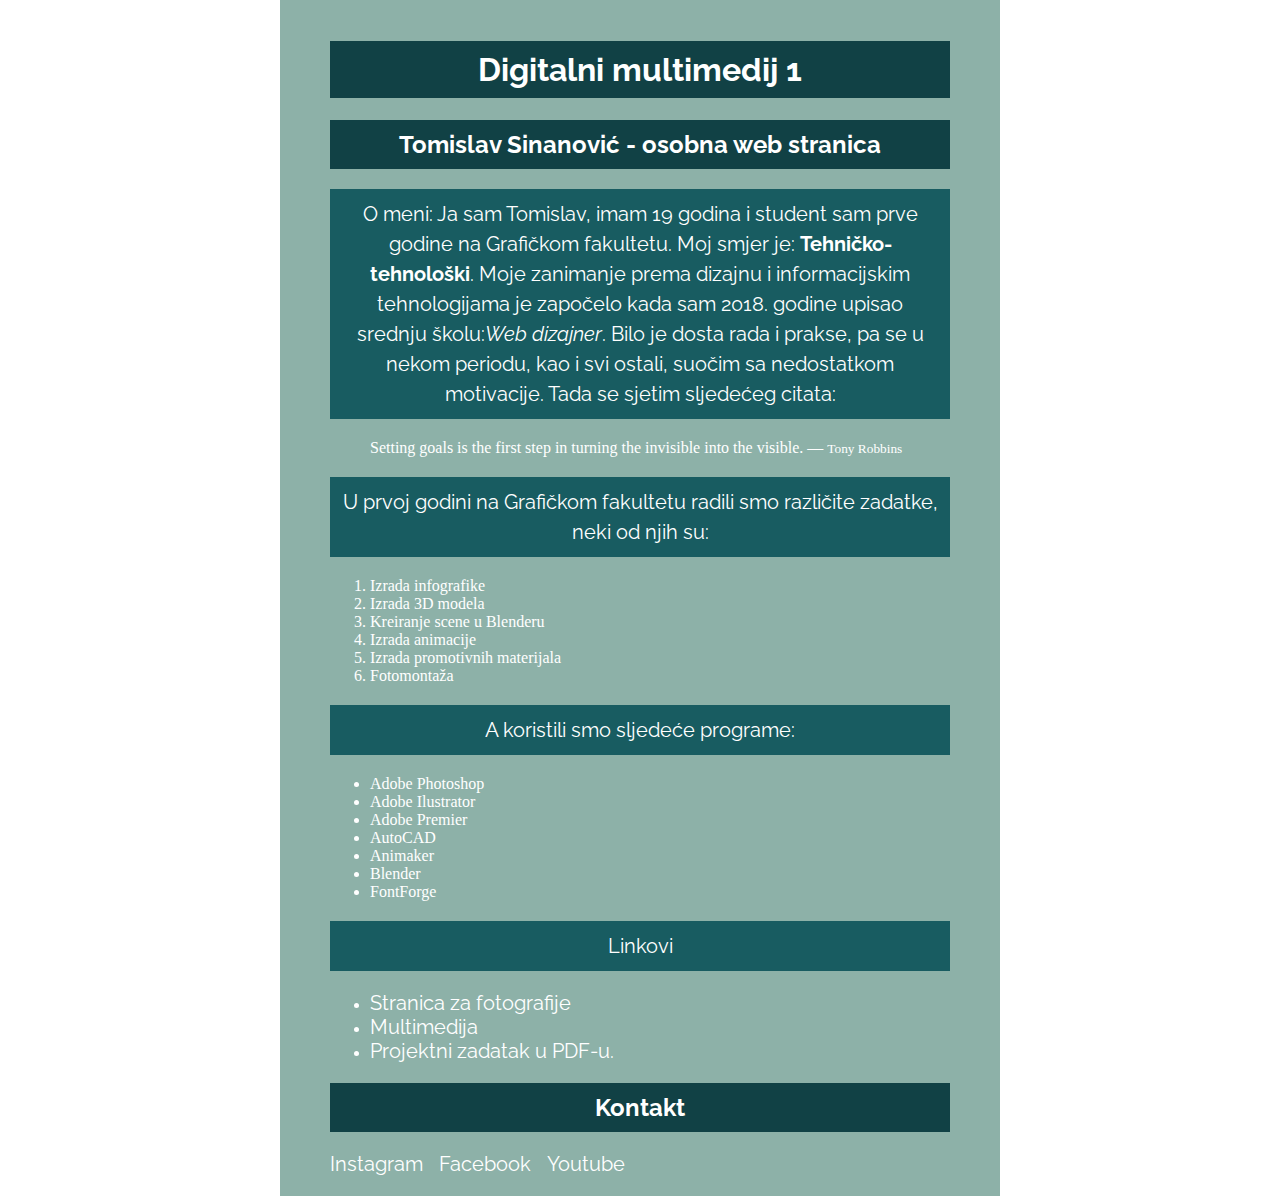
==== index.html @ b46afa0e "Add files via upload" ====
<!DOCTYPE html>
<html>
	<head>
	<meta charset="utf-8">
		<title>Tomislav Sinanović</title>
		<link rel="stylesheet" href="style.css">
		<link rel="preconnect" href="https://fonts.googleapis.com">
		<link rel="preconnect" href="https://fonts.gstatic.com" crossorigin>
		<link href="https://fonts.googleapis.com/css2?family=Raleway&display=swap" rel="stylesheet">
	</head>
	<body>
		<div class="main">
		<div class="sadrzaj">
		<h1>Digitalni multimedij 1</h1>
		<h2>Tomislav Sinanović - osobna web stranica</h2>
		<p>O meni: Ja sam Tomislav, imam 19 godina i student sam
		prve godine na Grafičkom fakultetu. Moj smjer je:
		<b>Tehničko-tehnološki</b>. Moje zanimanje
		prema dizajnu i informacijskim tehnologijama je
		započelo kada sam 2018. godine upisao srednju školu:<i>Web dizajner</i>.
		Bilo je dosta rada i prakse, pa se
		u nekom periodu, kao i svi ostali, suočim sa
		nedostatkom motivacije. Tada se sjetim sljedećeg citata:</p>
		<blockquote>Setting goals is the first step in turning the
		invisible into the visible. — <small>Tony Robbins</small></blockquote>
		<p>U prvoj godini na Grafičkom fakultetu radili 
		smo različite zadatke, neki od njih su:</p>
		<ol>
			<li>Izrada infografike</li>
			<li>Izrada 3D modela</li>
			<li>Kreiranje scene u Blenderu</li>
			<li>Izrada animacije</li>
			<li>Izrada promotivnih materijala</li>
			<li>Fotomontaža</li>
		</ol>
		<p>A koristili smo sljedeće programe:</p>
		<ul>
			<li>Adobe Photoshop</li>
			<li>Adobe Ilustrator</li>
			<li>Adobe Premier</li>
			<li>AutoCAD</li>
			<li>Animaker</li>
			<li>Blender</li>
			<li>FontForge</li>
		</ul>
		<p>Linkovi</p>
		<nav>
			<ul>
				<li><a href="https://www.pexels.com/" target="_blank">Stranica za fotografije</a></li>
				<li><a href="vjezba1.html" target="_blank">Multimedija</a></li>
				<li><a href="Tomislav_Sinanovic_projektni_zadatak1.pdf" target="_blank">Projektni zadatak u PDF-u.</a></li>
			</ul>
		</nav>
		<h2>Kontakt</h2>
			<a href="https://www.instagram.com/" target="_blank">Instagram</a> &nbsp;&nbsp;
			<a href="https://www.facebook.com/" target="_blank">Facebook</a> &nbsp;&nbsp;
			<a href="https://www.youtube.com/" target="_blank">Youtube</a> &nbsp;&nbsp;
		</div>
		</div>

		
		
		
		
		
		
		
		
		
		
		
		
		
		
		
		

		
		
		</body>
	
	
	
	

	
	
	
</html>
---- style.css ----
@charset "utf-8";
body{
	background-image: url("slike/4.jpg");
	margin:0;
	padding:0;
}
.main {
	display:flex;
	justify-content:center;
}
.sadrzaj {
	background-color: rgba(112, 158, 146, 0.8);
	padding:20px 50px 20px 50px;
}
p, a, h1, h2{
	font-family: 'Raleway', sans-serif;
	color:white;
}
h1, h2 {
	background-color:#114145;
	text-align:center;
	padding:10px;
}
p {
	font-size:20px;
	max-width:600px;
	padding:10px;
	line-height:30px;
	background-color:#185c61;
	text-align:center;
}
a{
	font-size:20px;
	text-decoration:none;
	text-align:center;
}
a:hover{
	color:#ad351d;
	padding-right:10px;
	border-right: 5px solid red;
}
li{
	color:white;
	font-family:'Verdana';

}
blockquote {
	color:white;
}
img {
	width:300px;
}
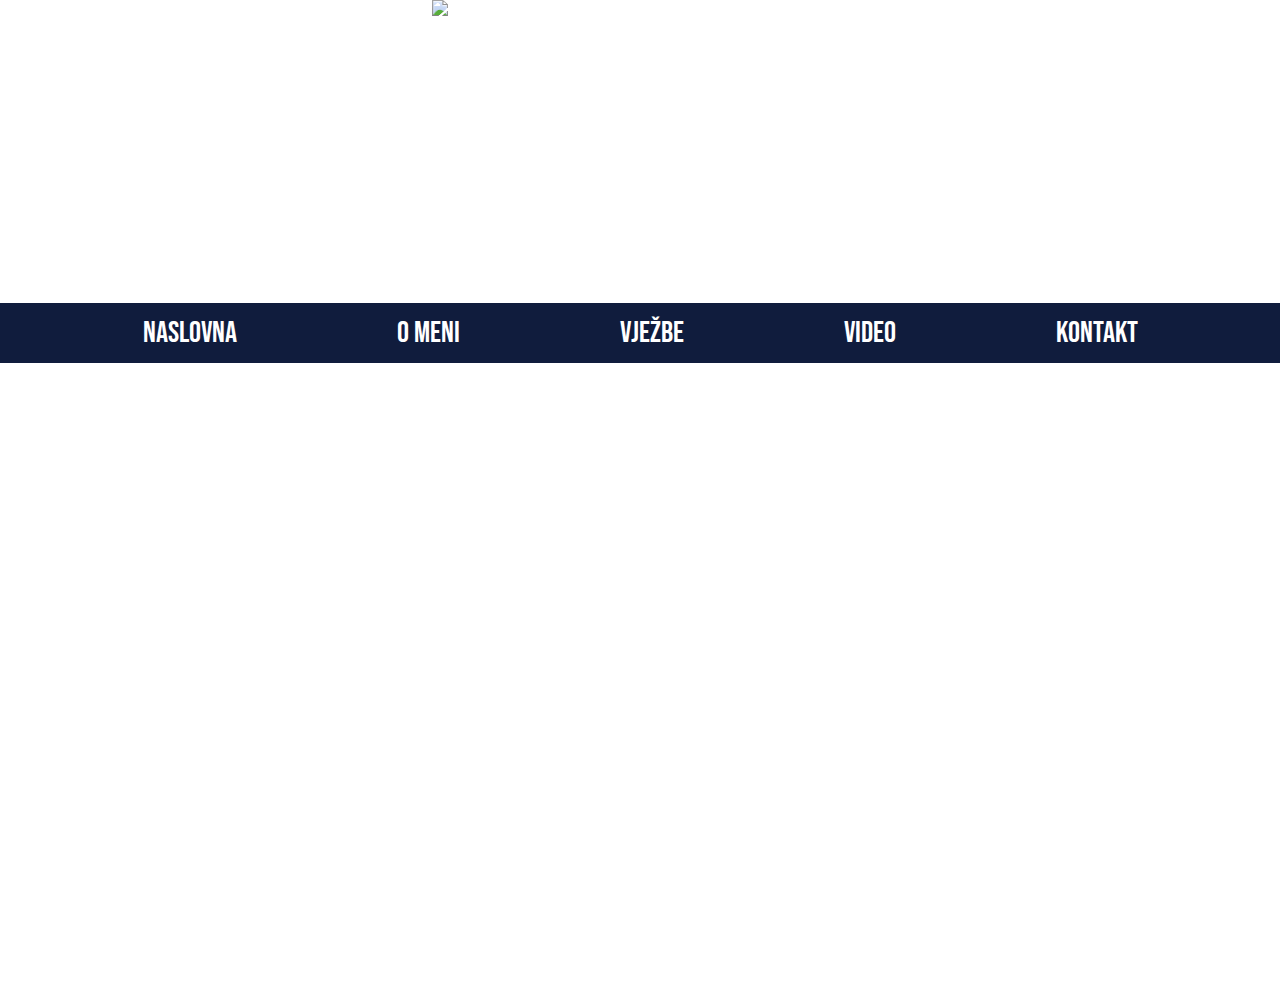
==== commit 5608a018: "Add files via upload" ====
--- a/index.html
+++ b/index.html
@@ -4,86 +4,45 @@
 	<meta charset="utf-8">
 		<title>Tomislav Sinanović</title>
 		<link rel="stylesheet" href="style.css">
-		<link rel="preconnect" href="https://fonts.googleapis.com">
-		<link rel="preconnect" href="https://fonts.gstatic.com" crossorigin>
-		<link href="https://fonts.googleapis.com/css2?family=Raleway&display=swap" rel="stylesheet">
+		
+		<link href="https://fonts.googleapis.com/css2?family=Bebas+Neue&display=swap" rel="stylesheet">
+		<link href="https://fonts.googleapis.com/css2?family=Raleway:wght@200&display=swap" rel="stylesheet">
+		<link href="https://fonts.googleapis.com/css2?family=Raleway:wght@600&display=swap" rel="stylesheet">
+		<style>
+			@font-face { font-family: "CabinSketch";
+		src:url("CabinSketch-Regular.ttf");	}
+		</style>
 	</head>
 	<body>
 		<div class="main">
-		<div class="sadrzaj">
-		<h1>Digitalni multimedij 1</h1>
-		<h2>Tomislav Sinanović - osobna web stranica</h2>
-		<p>O meni: Ja sam Tomislav, imam 19 godina i student sam
-		prve godine na Grafičkom fakultetu. Moj smjer je:
-		<b>Tehničko-tehnološki</b>. Moje zanimanje
-		prema dizajnu i informacijskim tehnologijama je
-		započelo kada sam 2018. godine upisao srednju školu:<i>Web dizajner</i>.
-		Bilo je dosta rada i prakse, pa se
-		u nekom periodu, kao i svi ostali, suočim sa
-		nedostatkom motivacije. Tada se sjetim sljedećeg citata:</p>
-		<blockquote>Setting goals is the first step in turning the
-		invisible into the visible. — <small>Tony Robbins</small></blockquote>
-		<p>U prvoj godini na Grafičkom fakultetu radili 
-		smo različite zadatke, neki od njih su:</p>
-		<ol>
-			<li>Izrada infografike</li>
-			<li>Izrada 3D modela</li>
-			<li>Kreiranje scene u Blenderu</li>
-			<li>Izrada animacije</li>
-			<li>Izrada promotivnih materijala</li>
-			<li>Fotomontaža</li>
-		</ol>
-		<p>A koristili smo sljedeće programe:</p>
-		<ul>
-			<li>Adobe Photoshop</li>
-			<li>Adobe Ilustrator</li>
-			<li>Adobe Premier</li>
-			<li>AutoCAD</li>
-			<li>Animaker</li>
-			<li>Blender</li>
-			<li>FontForge</li>
-		</ul>
-		<p>Linkovi</p>
-		<nav>
-			<ul>
-				<li><a href="https://www.pexels.com/" target="_blank">Stranica za fotografije</a></li>
-				<li><a href="vjezba1.html" target="_blank">Multimedija</a></li>
-				<li><a href="Tomislav_Sinanovic_projektni_zadatak1.pdf" target="_blank">Projektni zadatak u PDF-u.</a></li>
-			</ul>
+			<div class="moja_slika">
+				<img src="slike/ja1.png" height="300" width="">
+			</div>
+			<div class="ime">
+			<h1>Tomislav Sinanović</h1>
+			<h2>Digitalni multimedij 1</h2>
+			</div>
+		</div>
+		<nav class="nav">
+			<a href="index.html">Naslovna</a>
+			<a href="o_meni.html">O meni</a>
+			<a href="vjezbe.html">Vježbe</a>
+			<a href="video.html">Video</a>
+			<a href="meni.html">Kontakt</a>
 		</nav>
-		<h2>Kontakt</h2>
-			<a href="https://www.instagram.com/" target="_blank">Instagram</a> &nbsp;&nbsp;
-			<a href="https://www.facebook.com/" target="_blank">Facebook</a> &nbsp;&nbsp;
-			<a href="https://www.youtube.com/" target="_blank">Youtube</a> &nbsp;&nbsp;
+		<div class="main2">
+		<div class="naslovna_lijevo">
+		<p class="uvodni_tekst"><span class="txt1">Dobro došli</span><span class="txt2"> na moju osobnu</span><span class="txt13"> web stranicu!</span></p></div>
+		<div class="naslovna_desno">
+		<p class="uvodni_tekst2">Ja sam Tomislav, imam 19 godina i student sam prve godine na Grafičkom fakultetu. Moj smjer je:
+		Tehničko-tehnološki. Moje zanimanje prema dizajnu i informacijskim tehnologijama je započelo od malih nogu, a 2018. godine sam upisao srednju školu Web dizajna...
+		Više pročitaj na stranici O MENI</p>
+		<a href="o_meni.html" ><button class="naslovna_dugme">O MENI</button></a>
 		</div>
 		</div>
-
-		
-		
-		
-		
-		
-		
-		
-		
-		
-		
-		
-		
-		
-		
-		
-		
-
-		
-		
-		</body>
+		<div class="podnozje">
+			<p>Copyright &copy; Tomislav Sinanović 2023. Sva prava pridržana.</p>
+		</div>
 	
-	
-	
-	
-
-	
-	
-	
-</html>+	</body>
+	</html>--- a/style.css
+++ b/style.css
@@ -1,52 +1,515 @@
 @charset "utf-8";
-body{
-	background-image: url("slike/4.jpg");
+* {
+	padding:0;
 	margin:0;
-	padding:0;
+}
+@font-face {
+    font-family: "TomislavSinanovic";
+    src:url("TomislavSinanovic.ttf");
+}
+body {
+	background-image: url("slike/p.jpg");
+}
+.nav
+{
+	position:sticky;
+	top:0;
+	display: flex;
+	flex-wrap:wrap;
+	width: 100%;
+	height: 60px;
+	align-items: center;
+	justify-content:center;
+	border-top:3px solid white;
+	border-bottom:3px solid white;
+	background-color:#101c3d;
+}
+.nav a
+{
+	text-decoration: none;
+	color:white;
+	font-family: 'Bebas Neue', sans-serif;
+	font-size:30px;
+	padding-left:80px;
+	padding-right:80px;
+	transition: 0.3s;
+}
+.nav a:hover
+{
+	color:#6898e3;
+	transform: scale(0.9);
+}
+.izbornik {
+	margin-bottom:60px;
+}
+.izbornik ul {
+	width:100%;
+	height:auto;
+	list-style:none;
+	text-align:center;
+}
+.izbornik li {
+	display:inline-block;
+	background-color:white;
+	width:90px;
+	transition: 0.3s;
+}
+.izbornik a {
+	text-decoration:none;
+	color:#101c3d;
+	width:90px;
+	display:block;
+	padding:5px 0px 0px 0px;
+	font-family:'Bebas Neue';
+	font-weight:bold;
+	font-size:40px;
+	text-transform:none;
+	text-align:center;
+}
+.izbornik li:hover {
+	background-color:transparent;
+}
+.izbornik a:hover {
+	color:white;
 }
 .main {
 	display:flex;
-	justify-content:center;
-}
-.sadrzaj {
-	background-color: rgba(112, 158, 146, 0.8);
-	padding:20px 50px 20px 50px;
-}
-p, a, h1, h2{
+	flex-wrap:wrap;
+	height:300px;
+	width:100%;
+	justify-content:center;
+}
+.moja_slika {
+	margin-left:-200px;
+}
+.ime {
+	margin:50px 0pc 0px 100px;
+	width:100px;
+}
+h1, h2{
+	color:white;
+}
+h1 {
+	width:100px;
+	font-size:70px;
+	font-family:'TomislavSinanovic';
+}
+h2 {
+	margin-top:20px;
+	width:300px;
+	font-size:23px;
+	font-family:'Verdana';
+}
+.main2 {
+	display:flex;
+	flex-wrap:wrap;
+	height:500px;
+	margin-top:50px;
+	width:100%;
+	justify-content:center;
+}
+.naslovna_lijevo {
+	font-size:70px;
+	margin:30px 50px 0px 0px;
+	color:white;
+	width:500px;
+	line-height:120px;
 	font-family: 'Raleway', sans-serif;
-	color:white;
-}
-h1, h2 {
-	background-color:#114145;
-	text-align:center;
-	padding:10px;
-}
-p {
-	font-size:20px;
-	max-width:600px;
-	padding:10px;
-	line-height:30px;
-	background-color:#185c61;
-	text-align:center;
-}
-a{
-	font-size:20px;
+	text-align:center;
+}
+.naslovna_desno {
+	margin:30px 0px 0px 20px;
+	padding:20px 20px 0px 20px;
+	color:white;
+	width:500px;
+	height:350px;
+	text-align:center;
+	border: 3px solid white;
+	border-bottom:0px;
+	border-top:0px;
+	font-family: 'Raleway', sans-serif;
+	line-height:40px;
+	font-size:25px;
+}
+.txt1 {
+	font-weight:bold;
+}
+.naslovna_dugme
+{	
+	margin-top:20px;
+	height:50px;
+	width:150px;
+	border:3px solid white;
+	border-radius:20px;
+	font-size:30px;
+	color:white;
+	background-color:transparent;
+	transition: 0.3s;
+	font-family:'Raleway';
+	font-weight:bold;
+}
+.naslovna_dugme:hover {
+	background-color:white;
+	color:#101c3d;
+}
+.podnozje
+{
+	font-size:15px;
+	padding-top:25px;
+	color:white;
+	font-family:'Verdana';
+	height:50px;
+	width:100%;
+	text-align:center;
+	border-top:3px solid white;
+}
+
+.o_meni_naslov, .vjezbe_naslov, .povratak {
+	display: flex;
+	flex-wrap:wrap;
+	width: 100%;
+	font-family:'Bebas Neue';
+	color:white;
+	margin-top:30px;
+	font-size:40px;
+	align-items: center;
+	justify-content:center;
+}
+.o_meni_tekst_container{	
+	display:flex;
+	flex-wrap:wrap;
+	justify-content:center;
+	width:100%;
+	height:auto;
+}
+.o_meni_tekst {
+	font-family:'Raleway';
+	font-size:25px;
+	line-height:40px;
+	color:white;
+	width:1000px;
+	margin: 20px 40px 0px 40px;
+	text-align:center;
+}
+.o_meni_radovi {
+	display: flex;
+	flex-wrap:wrap;
+	width: 100%;
+	font-family:'Bebas Neue';
+	text-align:center;
+	color:white;
+	font-size:40px;
+	justify-content:center;
+	margin:30px 0px 0px 0px;
+}
+.main3 {
+	display:flex;
+	flex-wrap:wrap;
+	flex-direction:row;
+	justify-content:space-around;
+	align-items:center;
+
+	width:100%;
+}
+.r1, .r2, .r3, .r4, .r5, .r6 {
+
+	width:1000px;
+	
+	display:flex;
+	flex-wrap:wrap;
+	margin:30px 0px 0px 0px;
+	padding:30px;
+	justify-content:space-around;
+	height:auto;
+}
+.r1, .r3, .r5 {
+	background-color:rgba(255, 255, 255, 0.3);
+}
+.r2, .r4, .r6 {
+	background-color:rgba(40, 76, 133, 0.3);
+}
+.s {
+	transition: 0.3s;
+}
+.s:hover {
+	transform: scale(0.9);
+}
+.vjezbe_naslov, .povratak {
+	margin-bottom:30px;
+}
+.sekcija_vjezbe
+{
+	height:200px;
+	width:100%;
+	display:flex;
+	flex-wrap:wrap;
+	align-items:center;
+	justify-content:center;
+	padding:50px 0px 100px 0px;
+	background-color:white;
+	margin-bottom:50px;
+}
+.br1, .br2, .br3, .br4, .pz1, .br5, .br6, .br7, .br8, .br9 {
+	height:100px;
+	width:100px;
+	background-color:#101c3d;
+	color:white;
+	display:flex;
+	align-items:center;
+	justify-content:center;
+	font-family:'Bebas Neue';
+	font-size:80px;
+	text-align:center;
+	border-radius:50px;
+}
+.br1 {
+	margin-top:-240px;
+}
+.br2 {
+	margin:-260px 40px 0px 0px;
+}
+.br5 {
+	margin:-300px 0px 0px 0px;
+}
+.slika1
+{
+	margin:30px 30px 0px 10px;
+}
+.sekcija_vjezbe_tekst, .sekcija_vjezbe_tekst2, .sekcija_vjezbe_tekst4, .sekcija_vjezbe_tekst5, .sekcija_vjezbe_tekst6, .sekcija_vjezbe_tekst7, .sekcija_vjezbe_tekstpz2, .sekcija_vjezbe_tekst8, .sekcija_vjezbe_tekst9
+{
+	float:right;
+	height:150px;
+	width:500px;
+	line-height:45px;
+	margin-left:100px;
+	font-family:'Raleway';
+}
+.opis, .opis2, .opis3, .opis4, .opispz1, .opis5, .opis6, .opispz2 {
+	border-top:3px solid black;
+	border-left:3px solid black;
+	padding:10px 0px 0px 30px;
+	margin-bottom:10px;
+}
+.sekcija_vjezbe_tekst1
+{
+	height:150px;
+	font-family:'TomislavSinanovic';
+	text-align:center;
+	width:280px;
+	margin:0px 0px 0px 30px;
+	font-size:60px;
+	color:black;
+	line-height:70px;
+}
+.sekcija_vjezbe_tekst {
+	margin:-50px 0px 0px 100px;
+	font-size:20px;
+}
+.sekcija_vjezbe_tekst2 {
+	margin:-80px 0px 0px 50px;
+	font-size:20px;
+}
+.sekcija_vjezbe_tekst4 {
+	margin:-150px 0px 0px 50px;
+	font-size:20px;
+}
+.sekcija_vjezbe_tekst5 {
+	margin:-150px 0px 0px 50px;
+	font-size:20px;
+}
+.sekcija_vjezbe_tekst6 {
+	margin:-100px 0px 0px 50px;
+	font-size:20px;
+}
+.sekcija_vjezbe_tekst7 {
+	margin:-120px 0px 0px 50px;
+	font-size:20px;
+}
+.sekcija_vjezbe_tekstpz2 {
+	margin:-20px 0px 0px 50px;
+	font-size:20px;
+}
+.sekcija_vjezbe_tekst8 {
+	margin:-85px 0px 0px 50px;
+	font-size:20px;
+}
+.sekcija_vjezbe_tekst9 {
+	margin:-60px 0px 0px 50px;
+	font-size:20px;
+}
+.opis {
+	width:200px;
+	font-size:25px;
+}
+.opis2 {
+	width:250px;
+	font-size:25px;
+}
+.opis3 {
+	width:450px;
+	font-size:25px;
+}
+.opis4 {
+	width:350px;
+	font-size:25px;
+}
+.opispz1 {
+	width:400px;
+	font-size:25px;
+}
+.opis5 {
+	width:350px;
+	font-size:25px;
+}
+.opis6 {
+	width:200px;
+	font-size:25px;
+}
+.opispz2 {
+	width:400px;
+	font-size:25px;
+}
+.br4 {
+	margin:-300px 120px 0px 0px;
+}
+.slika4
+{
+	margin:-20px 80px 0px 0px;
+}
+.slika5
+{
+	margin:-25px 50px 0px 100px;
+}
+.pz1 {
+	margin:-300px 0px 0px 0px;
+}
+.slika6 {
+	margin:0px 10px 0px 10px;
+}
+.br6 {
+	margin:-280px 60px 0px 0px;
+}
+.br7 {
+	margin:-260px 30px 0px 0px;
+}
+.slika7 {
+	margin:30px 5px 0px 40px;
+}
+.br8 {
+	margin:-260px 0px 0px 0px;
+}
+.br9 {
+	margin:-260px 0px 0px 0px;
+}
+.video {
+	margin:20px 5px 0px 40px;
+}
+.slika1, .slika4, .slika5, .slika6, .slika7 {
+	transition: 0.3s;
+}
+.slika1:hover {
+	transform: scale(0.9);
+}
+.slika4:hover {
+	transform: scale(0.9);
+}
+.slika5:hover {
+	transform: scale(0.9);
+}
+.slika6:hover {
+	transform: scale(0.9);
+}
+.slika7:hover {
+	transform: scale(0.9);
+}
+.povratak a{
 	text-decoration:none;
-	text-align:center;
-}
-a:hover{
-	color:#ad351d;
-	padding-right:10px;
-	border-right: 5px solid red;
-}
-li{
-	color:white;
-	font-family:'Verdana';
-
-}
-blockquote {
-	color:white;
-}
-img {
-	width:300px;
+	color:white;
+	transition: 0.3s;
+}
+.povratak a:hover{
+	transform: scale(0.9);
+}
+.reklama {
+	width:100%;
+	display:flex;
+	flex-wrap:wrap;
+	justify-content:center;
+	margin:30px 0px 30px 0px;
+}
+.video_tekst_container{	
+	display:flex;
+	flex-wrap:wrap;
+	justify-content:center;
+	width:100%;
+	height:auto;
+}
+.video_tekst {
+	font-family:'Raleway';
+	font-size:25px;
+	line-height:40px;
+	color:white;
+	width:1000px;
+	margin: 10px 40px 40px 40px;
+	text-align:center;
+}
+.fcontainer {
+	 display:flex;
+  flex-wrap:wrap;
+  justify-content:center;
+
+}
+form
+{
+  padding:20px;
+}
+.input-container 
+{
+  margin:20px 0px 0px 0px;
+ 
+}
+.input {
+  width: 300px;
+  border:none;
+  border-bottom: 2px solid white;
+  background: none;
+  padding:10px;
+}
+
+textarea.input {
+  min-height: 150px;
+  resize: none;
+  margin-bottom:20px;
+  border: 2px solid white;
+}
+
+label {
+  color:white;
+  font-size:18px;
+  font-family:'Raleway';  
+}
+.dugmadi
+{
+	width:100%;
+	height:60px;
+	display:flex;
+	justify-content:center;
+}
+.btn {
+	margin:0px 10px 0px 10px;
+	padding:10px 30px 10px 30px;
+	background-color:white;
+	border:none;
+	font-size:15px;
+	height:40px;
+	color:#101c3d;
+	border-radius: 25px;
+	outline: none;
+	transition: 0.3s;
+}
+
+.btn:hover {
+  background-color:transparent;
+  color:white;
+  border: 2px solid white;
 }